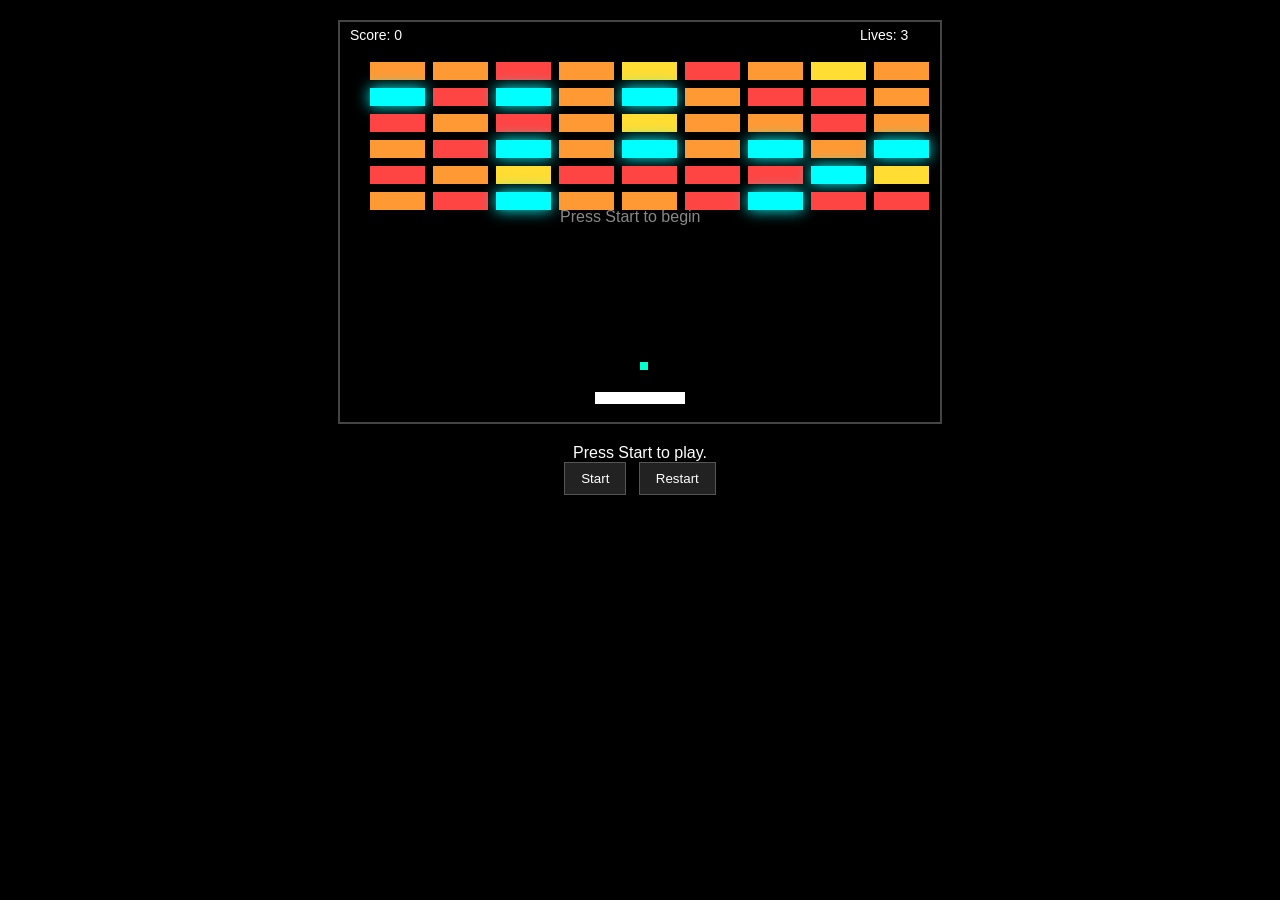
==== breakout.html @ 4d563849 "Add files via upload" ====
<!DOCTYPE html>
<html>
<head>
  <title>Breakout - Polished Version</title>
  <style>
    body { margin: 0; background: #000; font-family: sans-serif; color: #fff; }
    canvas { display: block; margin: 20px auto; background: #111; border: 2px solid #444; }
    #ui { text-align: center; margin-top: 10px; user-select: none; }
    #ui button {
      padding: 8px 16px;
      margin: 0 4px;
      background: #222;
      color: #fff;
      border: 1px solid #555;
      cursor: pointer;
    }
    #ui button:hover { background: #333; }
  </style>
</head>
<body>

<canvas id="game" width="600" height="400"></canvas>
<div id="ui">
  <span id="info"></span><br>
  <button id="startBtn">Start</button>
  <button id="restartBtn">Restart</button>
</div>

<script>
const canvas = document.getElementById("game");
const ctx = canvas.getContext("2d");
const info = document.getElementById("info");
const startBtn = document.getElementById("startBtn");
const restartBtn = document.getElementById("restartBtn");

let gameState = "idle";
let score = 0;
let lives = 3;

const paddle = {
  width: 90,
  height: 12,
  x: canvas.width / 2 - 45,
  y: canvas.height - 30,
  dx: 0,
  speed: 7
};

const ball = {
  x: canvas.width / 2,
  y: canvas.height - 60,
  size: 8,
  dx: 4,
  dy: -4,
  speed: 5
};

const rows = 6;
const cols = 9;
const brickWidth = 55;
const brickHeight = 18;
const brickPadding = 8;
const offsetTop = 40;
const offsetLeft = 30;
let bricks = [];

let keys = {};

function createBricks() {
  bricks = [];
  for (let r = 0; r < rows; r++) {
    for (let c = 0; c < cols; c++) {
      bricks.push({
        x: offsetLeft + c * (brickWidth + brickPadding),
        y: offsetTop + r * (brickHeight + brickPadding),
        strength: Math.floor(Math.random() * 3) + 1,
        explosive: Math.random() < 0.18
      });
    }
  }
}

function getBrickColor(brick) {
  if (brick.explosive) return "cyan";
  if (brick.strength === 3) return "#ff4444";
  if (brick.strength === 2) return "#ff9933";
  return "#ffdd33";
}

function explode(brick) {
  const radius = 110;
  bricks.forEach((b) => {
    if (b.strength <= 0) return;
    const dx = (b.x + brickWidth / 2) - (brick.x + brickWidth / 2);
    const dy = (b.y + brickHeight / 2) - (brick.y + brickHeight / 2);
    const distance = Math.sqrt(dx * dx + dy * dy);
    if (distance < radius) {
      score += b.strength * 10;
      b.strength = 0;
    }
  });
}

function resetBallAndPaddle() {
  paddle.x = canvas.width / 2 - paddle.width / 2;
  paddle.dx = 0;
  ball.x = canvas.width / 2;
  ball.y = canvas.height - 60;
  ball.dx = (Math.random() < 0.5 ? -1 : 1) * ball.speed;
  ball.dy = -ball.speed;
}

function startGame() {
  if (gameState === "playing") return;
  gameState = "playing";
  info.textContent = "Use ← → to move. Break all bricks!";
}

function restartGame() {
  score = 0;
  lives = 3;
  createBricks();
  resetBallAndPaddle();
  gameState = "idle";
  info.textContent = "Press Start to play.";
}

document.addEventListener("keydown", (e) => { keys[e.key] = true; });
document.addEventListener("keyup", (e) => { keys[e.key] = false; });

startBtn.addEventListener("click", startGame);
restartBtn.addEventListener("click", restartGame);

function update() {
  if (gameState === "playing") {
    if (keys["ArrowLeft"] || keys["a"]) paddle.dx = -paddle.speed;
    else if (keys["ArrowRight"] || keys["d"]) paddle.dx = paddle.speed;
    else paddle.dx = 0;

    paddle.x += paddle.dx;
    if (paddle.x < 0) paddle.x = 0;
    if (paddle.x + paddle.width > canvas.width) paddle.x = canvas.width - paddle.width;

    ball.x += ball.dx;
    ball.y += ball.dy;

    if (ball.x <= 0) { ball.x = 0; ball.dx *= -1; }
    if (ball.x + ball.size >= canvas.width) { ball.x = canvas.width - ball.size; ball.dx *= -1; }
    if (ball.y <= 0) { ball.y = 0; ball.dy *= -1; }

    if (
      ball.y + ball.size >= paddle.y &&
      ball.y + ball.size <= paddle.y + paddle.height + 10 &&
      ball.x + ball.size >= paddle.x &&
      ball.x <= paddle.x + paddle.width
    ) {
      const hitPoint =
        (ball.x + ball.size / 2 - (paddle.x + paddle.width / 2)) /
        (paddle.width / 2);
      ball.dx = hitPoint * ball.speed;
      ball.dy = -Math.abs(ball.dy);
      ball.y = paddle.y - ball.size - 1;
    }

    for (let brick of bricks) {
      if (brick.strength <= 0) continue;

      if (
        ball.x < brick.x + brickWidth &&
        ball.x + ball.size > brick.x &&
        ball.y < brick.y + brickHeight &&
        ball.y + ball.size > brick.y
      ) {
        const ballCenterX = ball.x + ball.size / 2;
        const ballCenterY = ball.y + ball.size / 2;
        const brickCenterX = brick.x + brickWidth / 2;
        const brickCenterY = brick.y + brickHeight / 2;
        const dx = ballCenterX - brickCenterX;
        const dy = ballCenterY - brickCenterY;

        if (Math.abs(dx) > Math.abs(dy)) ball.dx *= -1;
        else ball.dy *= -1;

        if (brick.explosive) explode(brick);
        else { brick.strength--; score += 10; }

        break;
      }
    }

    if (ball.y > canvas.height) {
      lives--;
      if (lives <= 0) {
        gameState = "gameover";
        info.textContent = "Game Over. Press Restart.";
      } else resetBallAndPaddle();
    }

    if (bricks.every((b) => b.strength <= 0)) {
      if (gameState === "playing") {
        gameState = "win";
        info.textContent = "You Win! Press Restart.";
      }
    }
  }

  draw();
  requestAnimationFrame(update);
}

function draw() {
  ctx.clearRect(0, 0, canvas.width, canvas.height);

  ctx.fillStyle = "#000";
  ctx.fillRect(0, 0, canvas.width, canvas.height);

  ctx.fillStyle = "#ffffff";
  ctx.fillRect(paddle.x, paddle.y, paddle.width, paddle.height);

  ctx.fillStyle = "#00ffcc";
  ctx.fillRect(ball.x, ball.y, ball.size, ball.size);

  bricks.forEach((brick) => {
    if (brick.strength > 0) {
      ctx.save();
      ctx.fillStyle = getBrickColor(brick);
      if (brick.explosive) {
        ctx.shadowColor = "cyan";
        ctx.shadowBlur = 15;
      }
      ctx.fillRect(brick.x, brick.y, brickWidth, brickHeight);
      ctx.restore();
    }
  });

  ctx.fillStyle = "#ffffff";
  ctx.font = "14px sans-serif";
  ctx.fillText(`Score: ${score}`, 10, 18);
  ctx.fillText(`Lives: ${lives}`, canvas.width - 80, 18);

  if (gameState === "idle") {
    ctx.fillStyle = "#888";
    ctx.font = "16px sans-serif";
    ctx.fillText("Press Start to begin", canvas.width / 2 - 80, canvas.height / 2);
  } else if (gameState === "gameover") {
    ctx.fillStyle = "#f44";
    ctx.font = "18px sans-serif";
    ctx.fillText("GAME OVER", canvas.width / 2 - 60, canvas.height / 2);
  } else if (gameState === "win") {
    ctx.fillStyle = "#4f4";
    ctx.font = "18px sans-serif";
    ctx.fillText("YOU WIN!", canvas.width / 2 - 55, canvas.height / 2);
  }
}

createBricks();
resetBallAndPaddle();
info.textContent = "Press Start to play.";
update();
</script>

</body>
</html>
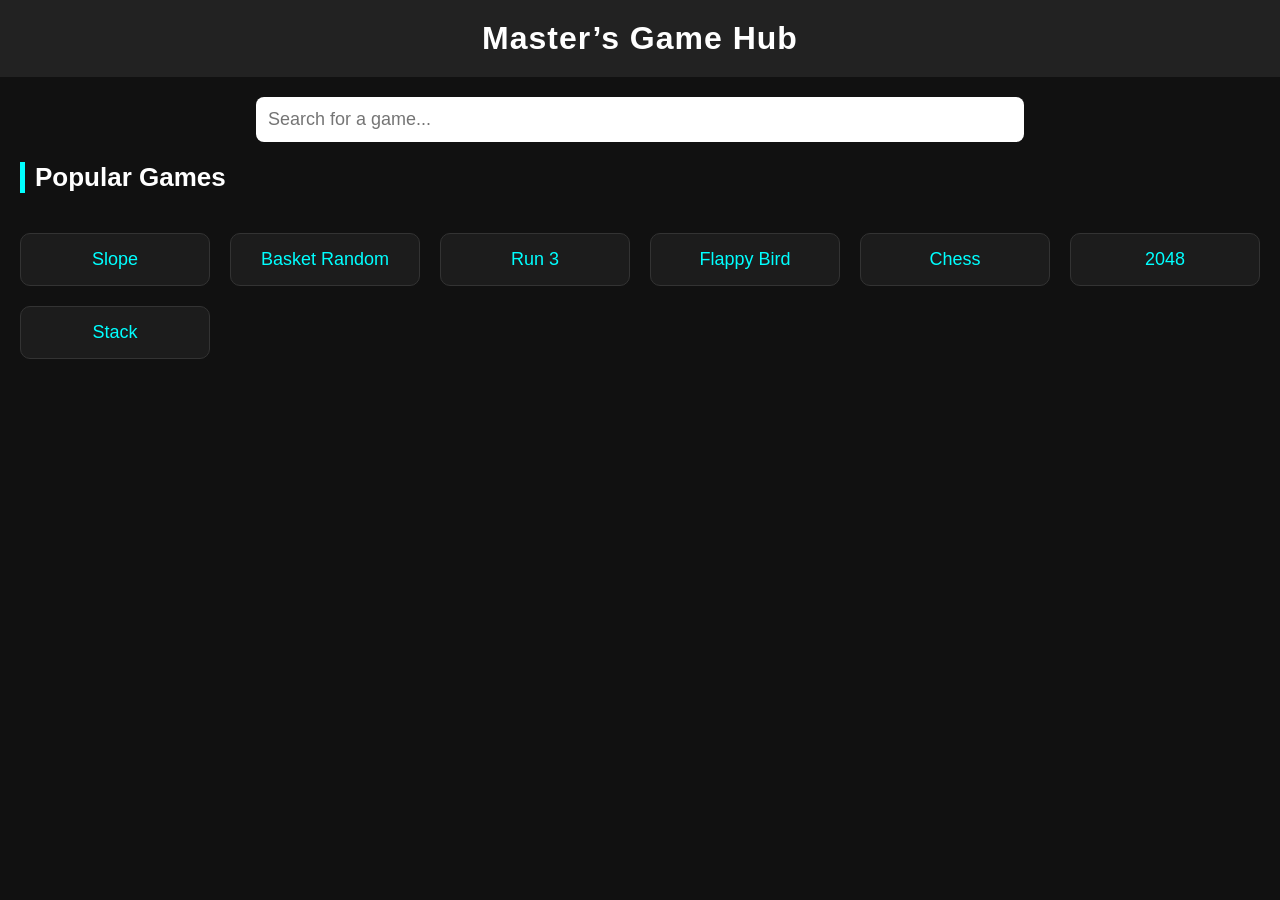
==== commit 67004df1: "Update breakout.html" ====
--- a/breakout.html
+++ b/breakout.html
@@ -1,262 +1,126 @@
 <!DOCTYPE html>
 <html>
 <head>
-  <title>Breakout - Polished Version</title>
-  <style>
-    body { margin: 0; background: #000; font-family: sans-serif; color: #fff; }
-    canvas { display: block; margin: 20px auto; background: #111; border: 2px solid #444; }
-    #ui { text-align: center; margin-top: 10px; user-select: none; }
-    #ui button {
-      padding: 8px 16px;
-      margin: 0 4px;
-      background: #222;
-      color: #fff;
-      border: 1px solid #555;
-      cursor: pointer;
-    }
-    #ui button:hover { background: #333; }
-  </style>
+<title>Master’s Game Hub</title>
+<style>
+  body {
+    margin: 0;
+    font-family: Arial, sans-serif;
+    background: #111;
+    color: white;
+  }
+
+  header {
+    background: #222;
+    padding: 20px;
+    text-align: center;
+    font-size: 32px;
+    font-weight: bold;
+    letter-spacing: 1px;
+  }
+
+  #search-container {
+    text-align: center;
+    margin: 20px;
+  }
+
+  #search {
+    width: 60%;
+    padding: 12px;
+    font-size: 18px;
+    border-radius: 8px;
+    border: none;
+    outline: none;
+  }
+
+  .section-title {
+    font-size: 26px;
+    margin: 20px;
+    border-left: 5px solid #0ff;
+    padding-left: 10px;
+  }
+
+  .game-grid {
+    display: grid;
+    grid-template-columns: repeat(auto-fit, minmax(180px, 1fr));
+    gap: 20px;
+    padding: 20px;
+  }
+
+  .game-card {
+    background: #1c1c1c;
+    padding: 15px;
+    border-radius: 10px;
+    text-align: center;
+    transition: 0.2s;
+    border: 1px solid #333;
+  }
+
+  .game-card:hover {
+    transform: scale(1.05);
+    border-color: #0ff;
+  }
+
+  a {
+    color: #0ff;
+    text-decoration: none;
+    font-size: 18px;
+  }
+</style>
 </head>
 <body>
 
-<canvas id="game" width="600" height="400"></canvas>
-<div id="ui">
-  <span id="info"></span><br>
-  <button id="startBtn">Start</button>
-  <button id="restartBtn">Restart</button>
+<header>Master’s Game Hub</header>
+
+<div id="search-container">
+  <input type="text" id="search" placeholder="Search for a game...">
+</div>
+
+<h2 class="section-title">Popular Games</h2>
+<div class="game-grid" id="game-list">
+
+  <div class="game-card" data-name="Slope">
+    <a href="https://slope3.com/" target="_blank">Slope</a>
+  </div>
+
+  <div class="game-card" data-name="Basket Random">
+    <a href="https://www.crazygames.com/game/basket-random" target="_blank">Basket Random</a>
+  </div>
+
+  <div class="game-card" data-name="Run 3">
+    <a href="https://run3.io/" target="_blank">Run 3</a>
+  </div>
+
+  <div class="game-card" data-name="Flappy Bird">
+    <a href="https://flappybird.io/" target="_blank">Flappy Bird</a>
+  </div>
+
+  <div class="game-card" data-name="Chess">
+    <a href="https://www.chess.com/play" target="_blank">Chess</a>
+  </div>
+
+  <div class="game-card" data-name="2048">
+    <a href="https://play2048.co/" target="_blank">2048</a>
+  </div>
+
+  <div class="game-card" data-name="Stack">
+    <a href="https://stack-game.io/" target="_blank">Stack</a>
+  </div>
+
 </div>
 
 <script>
-const canvas = document.getElementById("game");
-const ctx = canvas.getContext("2d");
-const info = document.getElementById("info");
-const startBtn = document.getElementById("startBtn");
-const restartBtn = document.getElementById("restartBtn");
+  const searchInput = document.getElementById("search");
+  const gameCards = document.querySelectorAll(".game-card");
 
-let gameState = "idle";
-let score = 0;
-let lives = 3;
+  searchInput.addEventListener("input", () => {
+    const query = searchInput.value.toLowerCase();
 
-const paddle = {
-  width: 90,
-  height: 12,
-  x: canvas.width / 2 - 45,
-  y: canvas.height - 30,
-  dx: 0,
-  speed: 7
-};
-
-const ball = {
-  x: canvas.width / 2,
-  y: canvas.height - 60,
-  size: 8,
-  dx: 4,
-  dy: -4,
-  speed: 5
-};
-
-const rows = 6;
-const cols = 9;
-const brickWidth = 55;
-const brickHeight = 18;
-const brickPadding = 8;
-const offsetTop = 40;
-const offsetLeft = 30;
-let bricks = [];
-
-let keys = {};
-
-function createBricks() {
-  bricks = [];
-  for (let r = 0; r < rows; r++) {
-    for (let c = 0; c < cols; c++) {
-      bricks.push({
-        x: offsetLeft + c * (brickWidth + brickPadding),
-        y: offsetTop + r * (brickHeight + brickPadding),
-        strength: Math.floor(Math.random() * 3) + 1,
-        explosive: Math.random() < 0.18
-      });
-    }
-  }
-}
-
-function getBrickColor(brick) {
-  if (brick.explosive) return "cyan";
-  if (brick.strength === 3) return "#ff4444";
-  if (brick.strength === 2) return "#ff9933";
-  return "#ffdd33";
-}
-
-function explode(brick) {
-  const radius = 110;
-  bricks.forEach((b) => {
-    if (b.strength <= 0) return;
-    const dx = (b.x + brickWidth / 2) - (brick.x + brickWidth / 2);
-    const dy = (b.y + brickHeight / 2) - (brick.y + brickHeight / 2);
-    const distance = Math.sqrt(dx * dx + dy * dy);
-    if (distance < radius) {
-      score += b.strength * 10;
-      b.strength = 0;
-    }
+    gameCards.forEach(card => {
+      const name = card.getAttribute("data-name").toLowerCase();
+      card.style.display = name.includes(query) ? "block" : "none";
+    });
   });
-}
-
-function resetBallAndPaddle() {
-  paddle.x = canvas.width / 2 - paddle.width / 2;
-  paddle.dx = 0;
-  ball.x = canvas.width / 2;
-  ball.y = canvas.height - 60;
-  ball.dx = (Math.random() < 0.5 ? -1 : 1) * ball.speed;
-  ball.dy = -ball.speed;
-}
-
-function startGame() {
-  if (gameState === "playing") return;
-  gameState = "playing";
-  info.textContent = "Use ← → to move. Break all bricks!";
-}
-
-function restartGame() {
-  score = 0;
-  lives = 3;
-  createBricks();
-  resetBallAndPaddle();
-  gameState = "idle";
-  info.textContent = "Press Start to play.";
-}
-
-document.addEventListener("keydown", (e) => { keys[e.key] = true; });
-document.addEventListener("keyup", (e) => { keys[e.key] = false; });
-
-startBtn.addEventListener("click", startGame);
-restartBtn.addEventListener("click", restartGame);
-
-function update() {
-  if (gameState === "playing") {
-    if (keys["ArrowLeft"] || keys["a"]) paddle.dx = -paddle.speed;
-    else if (keys["ArrowRight"] || keys["d"]) paddle.dx = paddle.speed;
-    else paddle.dx = 0;
-
-    paddle.x += paddle.dx;
-    if (paddle.x < 0) paddle.x = 0;
-    if (paddle.x + paddle.width > canvas.width) paddle.x = canvas.width - paddle.width;
-
-    ball.x += ball.dx;
-    ball.y += ball.dy;
-
-    if (ball.x <= 0) { ball.x = 0; ball.dx *= -1; }
-    if (ball.x + ball.size >= canvas.width) { ball.x = canvas.width - ball.size; ball.dx *= -1; }
-    if (ball.y <= 0) { ball.y = 0; ball.dy *= -1; }
-
-    if (
-      ball.y + ball.size >= paddle.y &&
-      ball.y + ball.size <= paddle.y + paddle.height + 10 &&
-      ball.x + ball.size >= paddle.x &&
-      ball.x <= paddle.x + paddle.width
-    ) {
-      const hitPoint =
-        (ball.x + ball.size / 2 - (paddle.x + paddle.width / 2)) /
-        (paddle.width / 2);
-      ball.dx = hitPoint * ball.speed;
-      ball.dy = -Math.abs(ball.dy);
-      ball.y = paddle.y - ball.size - 1;
-    }
-
-    for (let brick of bricks) {
-      if (brick.strength <= 0) continue;
-
-      if (
-        ball.x < brick.x + brickWidth &&
-        ball.x + ball.size > brick.x &&
-        ball.y < brick.y + brickHeight &&
-        ball.y + ball.size > brick.y
-      ) {
-        const ballCenterX = ball.x + ball.size / 2;
-        const ballCenterY = ball.y + ball.size / 2;
-        const brickCenterX = brick.x + brickWidth / 2;
-        const brickCenterY = brick.y + brickHeight / 2;
-        const dx = ballCenterX - brickCenterX;
-        const dy = ballCenterY - brickCenterY;
-
-        if (Math.abs(dx) > Math.abs(dy)) ball.dx *= -1;
-        else ball.dy *= -1;
-
-        if (brick.explosive) explode(brick);
-        else { brick.strength--; score += 10; }
-
-        break;
-      }
-    }
-
-    if (ball.y > canvas.height) {
-      lives--;
-      if (lives <= 0) {
-        gameState = "gameover";
-        info.textContent = "Game Over. Press Restart.";
-      } else resetBallAndPaddle();
-    }
-
-    if (bricks.every((b) => b.strength <= 0)) {
-      if (gameState === "playing") {
-        gameState = "win";
-        info.textContent = "You Win! Press Restart.";
-      }
-    }
-  }
-
-  draw();
-  requestAnimationFrame(update);
-}
-
-function draw() {
-  ctx.clearRect(0, 0, canvas.width, canvas.height);
-
-  ctx.fillStyle = "#000";
-  ctx.fillRect(0, 0, canvas.width, canvas.height);
-
-  ctx.fillStyle = "#ffffff";
-  ctx.fillRect(paddle.x, paddle.y, paddle.width, paddle.height);
-
-  ctx.fillStyle = "#00ffcc";
-  ctx.fillRect(ball.x, ball.y, ball.size, ball.size);
-
-  bricks.forEach((brick) => {
-    if (brick.strength > 0) {
-      ctx.save();
-      ctx.fillStyle = getBrickColor(brick);
-      if (brick.explosive) {
-        ctx.shadowColor = "cyan";
-        ctx.shadowBlur = 15;
-      }
-      ctx.fillRect(brick.x, brick.y, brickWidth, brickHeight);
-      ctx.restore();
-    }
-  });
-
-  ctx.fillStyle = "#ffffff";
-  ctx.font = "14px sans-serif";
-  ctx.fillText(`Score: ${score}`, 10, 18);
-  ctx.fillText(`Lives: ${lives}`, canvas.width - 80, 18);
-
-  if (gameState === "idle") {
-    ctx.fillStyle = "#888";
-    ctx.font = "16px sans-serif";
-    ctx.fillText("Press Start to begin", canvas.width / 2 - 80, canvas.height / 2);
-  } else if (gameState === "gameover") {
-    ctx.fillStyle = "#f44";
-    ctx.font = "18px sans-serif";
-    ctx.fillText("GAME OVER", canvas.width / 2 - 60, canvas.height / 2);
-  } else if (gameState === "win") {
-    ctx.fillStyle = "#4f4";
-    ctx.font = "18px sans-serif";
-    ctx.fillText("YOU WIN!", canvas.width / 2 - 55, canvas.height / 2);
-  }
-}
-
-createBricks();
-resetBallAndPaddle();
-info.textContent = "Press Start to play.";
-update();
 </script>
 
 </body>
